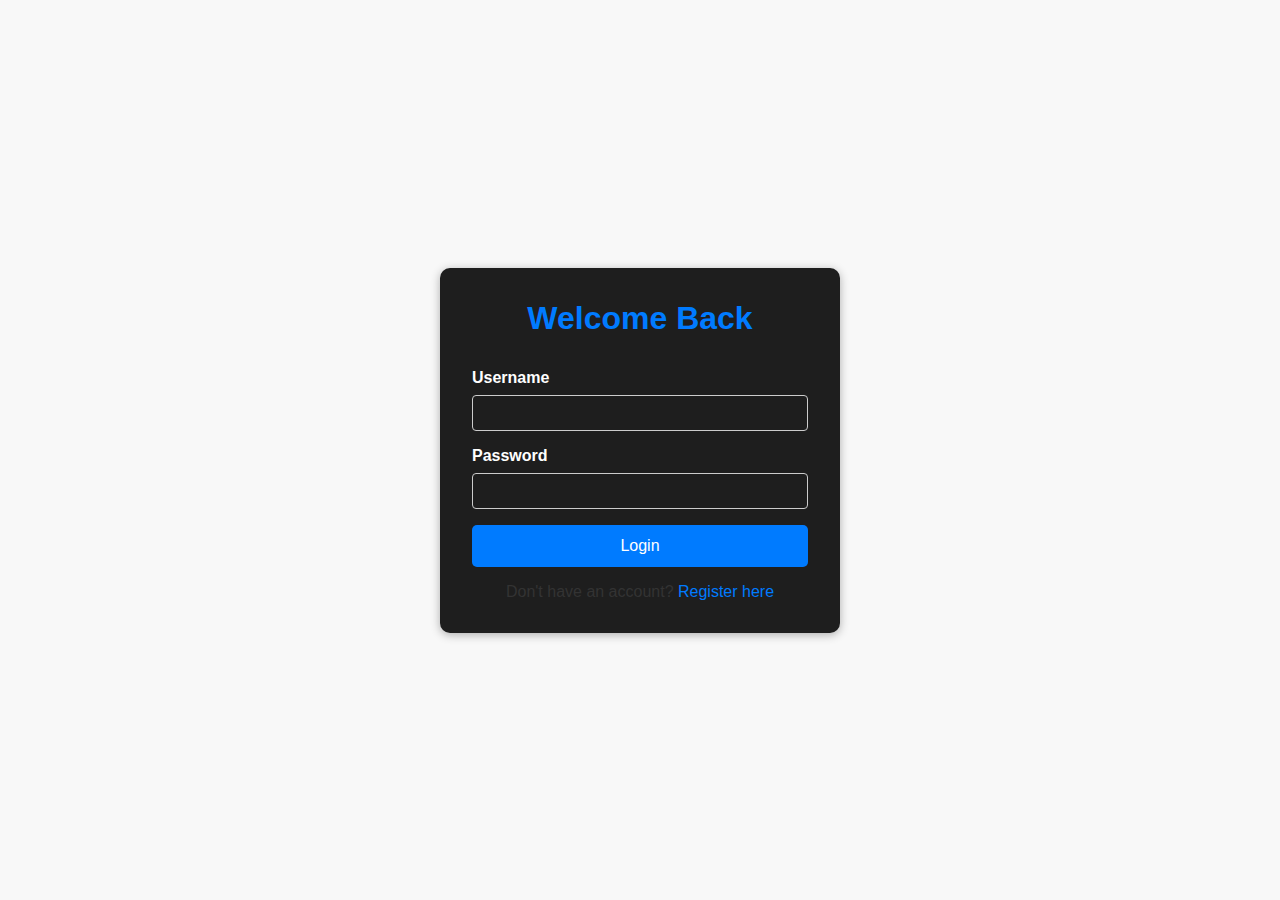
==== chat.html @ 68289ae3 "Files added" ====
<!DOCTYPE html>
<html lang="en">
<head>
    <meta charset="UTF-8">
    <meta name="viewport" content="width=device-width, initial-scale=1.0">
    <title>ZETA AI - Chat</title>
    <link rel="stylesheet" href="css/styles.css">
    <link rel="stylesheet" href="https://cdnjs.cloudflare.com/ajax/libs/font-awesome/6.0.0/css/all.min.css">
</head>
<body>
    <header>
        <button class="menu-toggle" id="menuToggle">
            <i class="fas fa-bars"></i>
        </button>
        <h1>ZETA AI Chat</h1>
        <div class="header-right">
            <button class="profile-btn">👤</button>
            <button id="logoutBtn">📤</button>
            <button id="theme-toggle">🌙</button>
        </div>
    </header>

    <aside class="menu" id="sideMenu">
        <h2>Menu</h2>
        <ul>
            <li><a href="index.html">🏠 Home</a></li>
            <li><a href="chat.html" class="active">💬 Chat</a></li>
            <li><a href="#">📊 Dashboard</a></li>
            <li><a href="#">⚙️ Settings</a></li>
        </ul>

        <div class="quick-tips">
            <h3>Quick Tips</h3>
            <ul class="tips-list">
                <li><i class="fas fa-info-circle"></i> Ask clear questions</li>
                <li><i class="fas fa-info-circle"></i> Use natural language</li>
                <li><i class="fas fa-info-circle"></i> Be specific</li>
            </ul>
        </div>
    </aside>

    <main class="chat-container">
        <div class="chat-header">
            <div class="chat-status">
                <span class="status-dot"></span>
                ZETA AI is ready
            </div>
        </div>

        <div class="messages" id="chatMessages">
            <div class="bot-message message">
                <div class="message-content">
                    👋 Hello! I'm your AI assistant. How can I help you today?
                </div>
            </div>
        </div>

        <div class="input-box">
            <button class="attachment-btn">
                <i class="fas fa-paperclip"></i>
            </button>
            <input type="text" id="userInput" placeholder="Type your message...">
            <button id="sendChatBtn">
                <i class="fas fa-paper-plane"></i>
            </button>
        </div>
    </main>

    <script src="js/auth.js"></script>
    <script src="js/theme.js"></script>
    <script src="js/menu.js"></script>
    <script src="js/script.js"></script>
</body>
</html>
---- css/styles.css ----
:root {
    --primary-color: #007bff;
    --primary-hover: #0056b3;
    --bg-color: #111111;
    --text-color: #ffffff;
    --element-bg: #1e1e1e;
    --border-color: #2d2d2d;
    --shadow: 0 2px 10px rgba(0, 0, 0, 0.3);
    --menu-bg: #1e1e1e;
    --menu-width: 250px;
    --header-height: 60px;
    --card-bg: #ffffff;
    --card-text: #333;
    --hero-text: #ffffff;
    --feature-icon: #007bff;
    --menu-hover: #404040;
    --input-bg: #ffffff;
    --input-text: #333;
}

/* Dark theme variables */
[data-theme="dark"] {
    --bg-color: #1a1a1a;
    --text-color: #ffffff;
    --element-bg: #2d2d2d;
    --border-color: #404040;
    --shadow: 0 2px 10px rgba(0, 0, 0, 0.3);
    --card-bg: #363636;
    --card-text: #ffffff;
    --hero-text: #ffffff;
    --feature-icon: #007bff;
    --menu-hover: #404040;
    --input-bg: #2d2d2d;
    --input-text: #ffffff;
}

/* General Styles */
* {
    margin: 0;
    padding: 0;
    box-sizing: border-box;
}

body {
    font-family: 'Arial', sans-serif;
    background-color: var(--bg-color);
    color: var(--text-color);
    min-height: 100vh;
}

/* Auth Pages (Login/Register) Styles */
.auth-container {
    display: flex;
    justify-content: center;
    align-items: center;
    min-height: 100vh;
    padding: 1rem;
}

.auth-box {
    background-color: var(--element-bg);
    padding: 2rem;
    border-radius: 10px;
    box-shadow: var(--shadow);
    width: 100%;
    max-width: 400px;
}

.auth-box h1 {
    text-align: center;
    margin-bottom: 2rem;
    color: var(--primary-color);
}

.form-group {
    margin-bottom: 1.5rem;
}

.form-group label {
    display: block;
    margin-bottom: 0.5rem;
    font-weight: bold;
}

.form-group input {
    width: 100%;
    padding: 0.75rem;
    border: 1px solid var(--border-color);
    border-radius: 5px;
    font-size: 1rem;
    background-color: var(--element-bg);
    color: var(--text-color);
}

.auth-btn {
    width: 100%;
    padding: 0.75rem;
    background-color: var(--primary-color);
    color: white;
    border: none;
    border-radius: 5px;
    cursor: pointer;
    font-size: 1rem;
    transition: background-color 0.3s;
}

.auth-btn:hover {
    background-color: var(--primary-hover);
}

.auth-link {
    text-align: center;
    margin-top: 1rem;
}

.auth-link a {
    color: var(--primary-color);
    text-decoration: none;
}

/* Chat Page Styles */
header {
    position: fixed;
    top: 0;
    left: 0;
    right: 0;
    height: var(--header-height);
    background-color: var(--element-bg);
    padding: 0 20px;
    display: flex;
    justify-content: space-between;
    align-items: center;
    z-index: 1000;
    border-bottom: 1px solid var(--border-color);
}

header h1 {
    font-size: 1.5rem;
    color: var(--primary-color);
}

.header-right {
    display: flex;
    gap: 15px;
}

.header-right button {
    background: none;
    border: none;
    color: var(--text-color);
    font-size: 1.2rem;
    cursor: pointer;
    padding: 0.5rem;
}

.chat-container {
    margin-left: var(--menu-width);
    margin-top: var(--header-height);
    height: calc(100vh - var(--header-height));
    display: flex;
    flex-direction: column;
    background-color: var(--bg-color);
}

/* Add your existing chat styles here */

* {
    margin: 0;
    padding: 0;
    box-sizing: border-box;
    font-family: 'Poppins', sans-serif;
}

body {
    background: #f8f8f8;
    color: #333;
    transition: all 0.3s ease;
}

/* Dark Mode */
body.dark-mode {
    background: #121212;
    color: #fff;
    .features{
        .feature {
            background: #1e1e1e;
            box-shadow: 0 2px 4px rgba(255, 255, 255, 0.1);
        }
    }
}

/* Header Styles */
header {
    display: flex;
    justify-content: space-between;
    align-items: center;
    padding: 1rem 2rem;
    background: #6c43ff;
    color: white;
    position: relative;
}

.header-right {
    display: flex;
    align-items: center;
    gap: 1rem;
}

#theme-toggle, .profile-btn {
    background: transparent;
    border: none;
    font-size: 1.5rem;
    cursor: pointer;
    color: white;
    padding: 8px;
    border-radius: 50%;
    transition: all 0.3s ease;
}

#theme-toggle:hover, .profile-btn:hover {
    background: rgba(255, 255, 255, 0.15);
}

/* Features Section */
.features {
    display: flex;
    flex-wrap: wrap;
    justify-content: center;
    gap: 2rem;
    padding: 2rem;
    max-width: 1200px;
    margin: 0 auto;
}

.feature {
    flex: 1;
    min-width: 300px;
    max-width: 350px;
    background: white;
    padding: 1.5rem;
    border-radius: 12px;
    cursor: pointer;
    box-shadow: 0 4px 6px rgba(0,0,0,0.1);
}

.feature h2 {
    margin-bottom: 1rem;
}

.feature ul {
    list-style: none;
    padding-left: 0;
}

.feature li {
    margin: 0.5rem 0;
}

.feature:hover {
    transition: all 0.25s ease;
    transform: translateY(-8px);
}

.profile-btn i {
    font-size: 1.2rem;
}

/* Chat Container */
.chat-container {
    display: flex;
    height: 80vh;
    width: 90%;
    margin: 2rem auto;
    border-radius: 15px;
    overflow: hidden;
    box-shadow: 0 4px 6px rgba(0,0,0,0.1);
}

/* Menu Styles */
.menu {
    position: fixed;
    top: var(--header-height);
    left: 0;
    width: var(--menu-width);
    height: calc(100vh - var(--header-height));
    background-color: var(--menu-bg);
    padding: 20px;
    overflow-y: auto;
    border-right: 1px solid var(--border-color);
}

.menu h2 {
    color: var(--primary-color);
    margin-bottom: 20px;
}

.menu ul {
    list-style: none;
    padding: 0;
    margin: 0;
}

.menu li {
    margin-bottom: 10px;
}

.menu a {
    display: flex;
    align-items: center;
    padding: 12px 15px;
    color: var(--text-color);
    text-decoration: none;
    border-radius: 8px;
    transition: background-color 0.3s;
}

.menu a.active {
    background-color: var(--primary-color);
}

/* Chat Messages */
.chatbox {
    flex: 1;
    margin-left: var(--menu-width);
    display: flex;
    flex-direction: column;
    background-color: var(--element-bg);
}

.messages {
    flex: 1;
    overflow-y: auto;
    padding: 20px;
}

.message {
    max-width: 70%;
    margin-bottom: 20px;
}

.user-message {
    align-self: flex-end;
    background-color: var(--primary-color);
    color: white;
    border-radius: 15px 15px 0 15px;
}

.bot-message {
    align-self: flex-start;
    background-color: var(--element-bg);
}

.message-content {
    line-height: 1.5;
}

/* Input Box */
.input-box {
    background-color: var(--element-bg);
    padding: 20px;
    border-top: 1px solid var(--border-color);
    display: flex;
    gap: 10px;
}

.input-box input {
    flex: 1;
    padding: 12px;
    border: 1px solid var(--border-color);
    border-radius: 8px;
    background-color: var(--bg-color);
    color: var(--text-color);
}

.input-box button {
    padding: 12px 24px;
    background-color: var(--primary-color);
    color: white;
    border: none;
    border-radius: 8px;
    cursor: pointer;
}

/* Dark Mode Adjustments */
body.dark-mode header {
    background: #1a1a1a;
}

body.dark-mode .chatbox {
    background: #1e1e1e;
}

body.dark-mode .bot-message {
    background: #2d2d2d;
    color: #fff;
}

body.dark-mode .input-box {
    background: #1e1e1e;
    border-color: #333;
}

/* Markdown Styling */
.message-content pre {
    background: #f4f4f4;
    padding: 1rem;
    border-radius: 8px;
    overflow-x: auto;
    margin: 1rem 0;
}

.message-content code {
    font-family: 'Courier New', monospace;
    font-size: 0.9em;
}

.message-content strong {
    font-weight: 600;
}

.message-content em {
    font-style: italic;
}

body.dark-mode .message-content pre {
    background: #252526;
    color: #d4d4d4;
}

/* Start Chat Button */
.start-chat-btn {
    display: block;
    width: 200px;
    margin: 2rem auto;
    padding: 1rem;
    text-align: center;
    background: #6c43ff;
    color: white;
    text-decoration: none;
    border-radius: 8px;
    transition: background 0.3s;
}

.start-chat-btn:hover {
    background: #5734cc;
}

.login-container {
    display: flex;
    justify-content: center;
    align-items: center;
    min-height: 100vh;
    background-color: var(--bg-color);
}

.login-box {
    background-color: var(--element-bg);
    padding: 2rem;
    border-radius: 8px;
    box-shadow: 0 2px 10px rgba(0, 0, 0, 0.1);
    width: 100%;
    max-width: 400px;
}

.form-group {
    margin-bottom: 1rem;
}

.form-group label {
    display: block;
    margin-bottom: 0.5rem;
    color: var(--text-color);
}

.form-group input {
    width: 100%;
    padding: 0.5rem;
    border: 1px solid #ccc;
    border-radius: 4px;
    font-size: 1rem;
}

.login-btn {
    width: 100%;
    padding: 0.75rem;
    background-color: #007bff;
    color: white;
    border: none;
    border-radius: 4px;
    cursor: pointer;
    font-size: 1rem;
}

.login-btn:hover {
    background-color: #0056b3;
}

.register-link {
    text-align: center;
    margin-top: 1rem;
}

/* Animations */
@keyframes fadeIn {
    from {
        opacity: 0;
        transform: translateY(10px);
    }
    to {
        opacity: 1;
        transform: translateY(0);
    }
}

/* Responsive Design */
@media (max-width: 768px) {
    :root {
        --menu-width: 0;
    }

    .menu {
        transform: translateX(-100%);
        transition: transform 0.3s ease;
    }

    .menu.active {
        transform: translateX(0);
        width: 250px;
    }

    .home-container, .chat-container {
        margin-left: 0;
    }

    .menu-toggle {
        display: block;
    }

    .features-grid {
        grid-template-columns: 1fr;
        padding: 1rem;
    }
}

@media (max-width: 480px) {
    .header-right {
        gap: 0.5rem;
    }

    .input-box {
        padding: 0.5rem;
    }

    .input-box input {
        padding: 0.5rem;
    }

    .input-box button {
        padding: 0.5rem 1rem;
    }

    .message {
        max-width: 90%;
    }
}

/* Loading Animation */
.loading {
    display: inline-block;
    position: relative;
    width: 64px;
    height: 64px;
}

.loading div {
    position: absolute;
    background: var(--primary-color);
    opacity: 1;
    border-radius: 50%;
    animation: loading 1.4s cubic-bezier(0, 0.2, 0.8, 1) infinite;
}

@keyframes loading {
    0% {
        top: 28px;
        left: 28px;
        width: 0;
        height: 0;
        opacity: 1;
    }
    100% {
        top: -1px;
        left: -1px;
        width: 58px;
        height: 58px;
        opacity: 0;
    }
}

/* Theme Toggle Animation */
#theme-toggle {
    transition: transform 0.3s ease;
}

#theme-toggle:hover {
    transform: rotate(45deg);
}

/* Error Message Styles */
.error-message {
    background-color: #ff4444;
    color: white;
    padding: 0.75rem;
    border-radius: 5px;
    margin-bottom: 1rem;
    animation: fadeIn 0.3s ease;
}

/* Success Message Styles */
.success-message {
    background-color: #00C851;
    color: white;
    padding: 0.75rem;
    border-radius: 5px;
    margin-bottom: 1rem;
    animation: fadeIn 0.3s ease;
}

/* Mobile Menu Toggle */
.menu-toggle {
    display: none;
    font-size: 1.5rem;
    cursor: pointer;
    padding: 0.5rem;
    color: var(--text-color);
    border: none;
    background: none;
    z-index: 1000;
}

/* Hero Section */
.hero-section {
    text-align: center;
    padding: 60px 20px;
    background: linear-gradient(to right, var(--primary-color), var(--primary-hover));
    color: var(--hero-text);
    border-radius: 12px;
    margin-bottom: 2rem;
}

.hero-text {
    font-size: 1.2rem;
    margin: 1rem 0 2rem;
}

.cta-button {
    display: inline-flex;
    align-items: center;
    gap: 0.5rem;
    padding: 1rem 2rem;
    background-color: white;
    color: var(--primary-color);
    text-decoration: none;
    border-radius: 25px;
    font-weight: bold;
    transition: transform 0.3s;
}

.cta-button:hover {
    transform: translateY(-2px);
}

/* Features Grid */
.features-grid {
    display: grid;
    grid-template-columns: repeat(auto-fit, minmax(300px, 1fr));
    gap: 20px;
    margin-top: 30px;
}

.feature-card {
    background-color: var(--element-bg);
    padding: 30px;
    border-radius: 12px;
    text-align: center;
}

.feature-card i {
    font-size: 2.5rem;
    color: var(--feature-icon);
    margin-bottom: 1rem;
}

.feature-card h3 {
    color: var(--card-text);
    margin: 1rem 0;
}

.feature-card p {
    color: var(--card-text);
}

/* Info Section */
.info-section {
    padding: 2rem 0;
}

.info-grid {
    display: grid;
    grid-template-columns: repeat(auto-fit, minmax(300px, 1fr));
    gap: 2rem;
    margin-top: 2rem;
}

.info-item {
    background-color: var(--card-bg);
    color: var(--card-text);
    padding: 2rem;
    border-radius: 10px;
    box-shadow: var(--shadow);
}

.info-item h3 {
    color: var(--card-text);
    margin-bottom: 1rem;
}

/* Chat Enhancements */
.chat-header {
    padding: 1rem;
    background-color: var(--element-bg);
    border-bottom: 1px solid var(--border-color);
}

.chat-status {
    display: flex;
    align-items: center;
    gap: 0.5rem;
}

.status-dot {
    width: 8px;
    height: 8px;
    background-color: #00C851;
    border-radius: 50%;
}

.chat-info {
    margin-top: 2rem;
    padding: 1rem;
    border-top: 1px solid var(--border-color);
    color: var(--text-color);
}

.tips-list {
    list-style: none;
    margin-top: 1rem;
}

.tips-list li {
    display: flex;
    align-items: center;
    gap: 0.5rem;
    margin-bottom: 0.5rem;
    font-size: 0.9rem;
    color: var(--text-color);
}

.bot-header {
    display: flex;
    align-items: center;
    gap: 0.5rem;
    margin-bottom: 0.5rem;
    font-weight: bold;
    color: var(--primary-color);
}

.attachment-btn {
    background: none;
    border: none;
    color: var(--text-color);
    cursor: pointer;
    padding: 0.5rem;
}

/* Responsive Design */
@media (max-width: 768px) {
    .menu-toggle {
        display: block;
    }

    .menu {
        position: fixed;
        left: -100%;
        top: 70px; /* Height of header */
        width: 250px;
        height: calc(100vh - 70px);
        z-index: 1000;
        transition: left 0.3s ease;
    }

    .menu.active {
        left: 0;
    }

    .chatbox, .main-content {
        margin-left: 0;
        width: 100%;
    }

    .features-grid {
        grid-template-columns: 1fr;
    }

    .hero-section {
        padding: 2rem 1rem;
    }
}

@media (max-width: 480px) {
    .hero-text {
        font-size: 1rem;
    }

    .cta-button {
        padding: 0.75rem 1.5rem;
    }

    .feature-card {
        padding: 1.5rem;
    }

    .info-item {
        padding: 1.5rem;
    }
}

/* Add smooth transition for theme changes */
body * {
    transition: background-color 0.3s, color 0.3s;
}

/* Update header and menu styles */
header {
    background-color: var(--element-bg);
    color: var(--text-color);
}

.menu {
    background-color: var(--element-bg);
    color: var(--text-color);
}

.menu a {
    color: var(--text-color);
}

/* Update input styles */
input, textarea {
    background-color: var(--bg-color);
    color: var(--text-color);
    border: 1px solid var(--border-color);
}

/* Update button styles */
.header-right button {
    color: var(--text-color);
}

#theme-toggle {
    cursor: pointer;
    transition: transform 0.3s ease;
}

#theme-toggle:hover {
    transform: rotate(45deg);
}
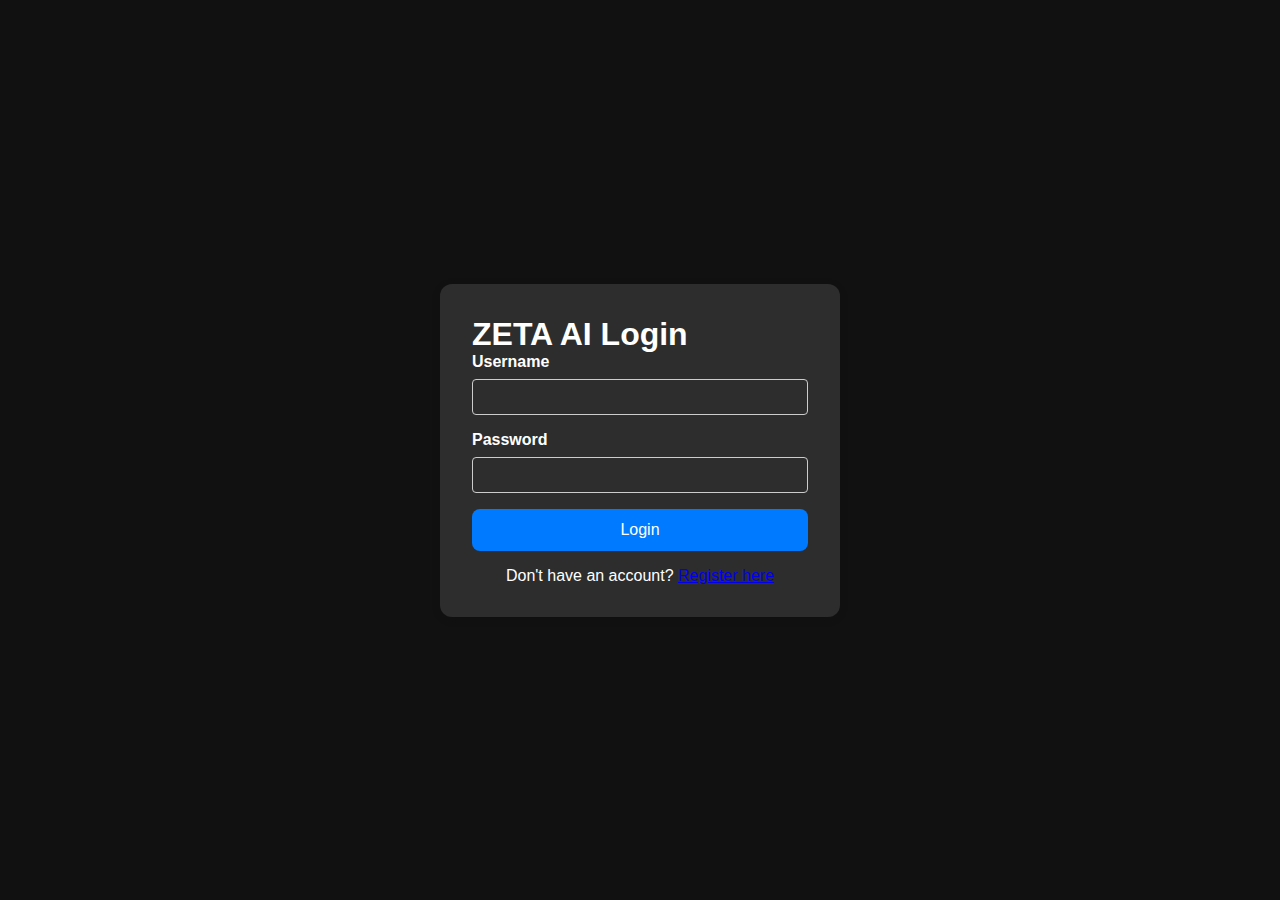
==== commit b7a70a5e: "Files modified" ====
--- a/chat.html
+++ b/chat.html
@@ -1,74 +1,74 @@
 <!DOCTYPE html>
-<html lang="en">
+<html lang="en" data-theme="dark">
 <head>
     <meta charset="UTF-8">
     <meta name="viewport" content="width=device-width, initial-scale=1.0">
-    <title>ZETA AI - Chat</title>
+    <title>ZETA AI Chat</title>
     <link rel="stylesheet" href="css/styles.css">
-    <link rel="stylesheet" href="https://cdnjs.cloudflare.com/ajax/libs/font-awesome/6.0.0/css/all.min.css">
 </head>
 <body>
-    <header>
-        <button class="menu-toggle" id="menuToggle">
-            <i class="fas fa-bars"></i>
-        </button>
-        <h1>ZETA AI Chat</h1>
-        <div class="header-right">
-            <button class="profile-btn">👤</button>
-            <button id="logoutBtn">📤</button>
-            <button id="theme-toggle">🌙</button>
-        </div>
-    </header>
+    <div class="app-container">
+        <aside class="sidebar">
+            <h2 class="menu-title">Menu</h2>
+            <nav>
+                <ul>
+                    <li><a href="index.html">🏠 Home</a></li>
+                    <li><a href="chat.html" class="active">💬 Chat</a></li>
+                    <li><a href="#">📊 Dashboard</a></li>
+                    <li><a href="#">⚙️ Settings</a></li>
+                </ul>
+            </nav>
 
-    <aside class="menu" id="sideMenu">
-        <h2>Menu</h2>
-        <ul>
-            <li><a href="index.html">🏠 Home</a></li>
-            <li><a href="chat.html" class="active">💬 Chat</a></li>
-            <li><a href="#">📊 Dashboard</a></li>
-            <li><a href="#">⚙️ Settings</a></li>
-        </ul>
+            <div class="quick-tips">
+                <h3>Quick Tips</h3>
+                <ul>
+                    <li>ℹ️ Ask clear questions</li>
+                    <li>ℹ️ Use natural language</li>
+                    <li>ℹ️ Be specific</li>
+                </ul>
+            </div>
+        </aside>
 
-        <div class="quick-tips">
-            <h3>Quick Tips</h3>
-            <ul class="tips-list">
-                <li><i class="fas fa-info-circle"></i> Ask clear questions</li>
-                <li><i class="fas fa-info-circle"></i> Use natural language</li>
-                <li><i class="fas fa-info-circle"></i> Be specific</li>
-            </ul>
-        </div>
-    </aside>
+        <main class="main-content">
+            <header>
+                <h1>ZETA AI Chat</h1>
+                <div class="header-right">
+                    <button class="profile-btn">A</button>
+                    <button class="notification-btn">📫</button>
+                    <button id="theme-toggle">🌙</button>
+                </div>
+            </header>
 
-    <main class="chat-container">
-        <div class="chat-header">
-            <div class="chat-status">
-                <span class="status-dot"></span>
-                ZETA AI is ready
-            </div>
-        </div>
+            <div class="chat-container">
+                <div class="chat-messages">
+                    <div class="message bot-message">
+                        <div class="message-content">
+                            👋 Hello! I'm your AI assistant. How can I help you today?
+                        </div>
+                    </div>
+                </div>
 
-        <div class="messages" id="chatMessages">
-            <div class="bot-message message">
-                <div class="message-content">
-                    👋 Hello! I'm your AI assistant. How can I help you today?
+                <div class="chat-input">
+                    <input 
+                        type="text" 
+                        id="messageInput" 
+                        placeholder="Type your message..." 
+                        autocomplete="off"
+                        spellcheck="true"
+                    >
+                    <button id="sendButton">
+                        <svg width="24" height="24" viewBox="0 0 24 24" fill="none" stroke="currentColor">
+                            <path d="M22 2L11 13" stroke-width="2" stroke-linecap="round" stroke-linejoin="round"/>
+                            <path d="M22 2L15 22L11 13L2 9L22 2Z" stroke-width="2" stroke-linecap="round" stroke-linejoin="round"/>
+                        </svg>
+                    </button>
                 </div>
             </div>
-        </div>
-
-        <div class="input-box">
-            <button class="attachment-btn">
-                <i class="fas fa-paperclip"></i>
-            </button>
-            <input type="text" id="userInput" placeholder="Type your message...">
-            <button id="sendChatBtn">
-                <i class="fas fa-paper-plane"></i>
-            </button>
-        </div>
-    </main>
+        </main>
+    </div>
 
     <script src="js/auth.js"></script>
     <script src="js/theme.js"></script>
-    <script src="js/menu.js"></script>
-    <script src="js/script.js"></script>
+    <script src="js/chat.js"></script>
 </body>
 </html>--- a/css/styles.css
+++ b/css/styles.css
@@ -16,22 +16,49 @@
     --menu-hover: #404040;
     --input-bg: #ffffff;
     --input-text: #333;
+    --sidebar-width: 250px;
+    --header-bg: #1e1e1e;
+    --sidebar-bg: #1e1e1e;
 }
 
 /* Dark theme variables */
 [data-theme="dark"] {
-    --bg-color: #1a1a1a;
+    --bg-color: #111111;
     --text-color: #ffffff;
     --element-bg: #2d2d2d;
-    --border-color: #404040;
+    --border-color: #333333;
     --shadow: 0 2px 10px rgba(0, 0, 0, 0.3);
-    --card-bg: #363636;
+    --card-bg: #2d2d2d;
     --card-text: #ffffff;
     --hero-text: #ffffff;
     --feature-icon: #007bff;
-    --menu-hover: #404040;
+    --menu-hover: #2d2d2d;
     --input-bg: #2d2d2d;
     --input-text: #ffffff;
+    --sidebar-bg: #1e1e1e;
+    --header-bg: #1e1e1e;
+    --feature-card-bg: #2d2d2d;
+    --feature-text: #ffffff;
+}
+
+/* Light theme variables */
+[data-theme="light"] {
+    --bg-color: #f5f5f5;
+    --text-color: #333333;
+    --element-bg: #ffffff;
+    --border-color: #e0e0e0;
+    --shadow: 0 2px 10px rgba(0, 0, 0, 0.3);
+    --card-bg: #ffffff;
+    --card-text: #333333;
+    --hero-text: #ffffff;
+    --feature-icon: #007bff;
+    --menu-hover: #f0f0f0;
+    --input-bg: #ffffff;
+    --input-text: #333333;
+    --sidebar-bg: #ffffff;
+    --header-bg: #ffffff;
+    --feature-card-bg: #ffffff;
+    --feature-text: #333333;
 }
 
 /* General Styles */
@@ -39,6 +66,7 @@
     margin: 0;
     padding: 0;
     box-sizing: border-box;
+    transition: background-color 0.3s, color 0.3s, border-color 0.3s;
 }
 
 body {
@@ -125,7 +153,7 @@
     left: 0;
     right: 0;
     height: var(--header-height);
-    background-color: var(--element-bg);
+    background-color: var(--header-bg);
     padding: 0 20px;
     display: flex;
     justify-content: space-between;
@@ -283,7 +311,7 @@
     left: 0;
     width: var(--menu-width);
     height: calc(100vh - var(--header-height));
-    background-color: var(--menu-bg);
+    background-color: var(--sidebar-bg);
     padding: 20px;
     overflow-y: auto;
     border-right: 1px solid var(--border-color);
@@ -318,6 +346,10 @@
     background-color: var(--primary-color);
 }
 
+.menu a:hover {
+    background-color: var(--menu-hover);
+}
+
 /* Chat Messages */
 .chatbox {
     flex: 1;
@@ -347,7 +379,7 @@
 
 .bot-message {
     align-self: flex-start;
-    background-color: var(--element-bg);
+    background-color: var(--card-bg);
 }
 
 .message-content {
@@ -679,10 +711,11 @@
 }
 
 .feature-card {
-    background-color: var(--element-bg);
-    padding: 30px;
+    background-color: var(--feature-card-bg);
+    padding: 24px;
     border-radius: 12px;
     text-align: center;
+    color: var(--feature-text);
 }
 
 .feature-card i {
@@ -692,12 +725,12 @@
 }
 
 .feature-card h3 {
-    color: var(--card-text);
-    margin: 1rem 0;
+    color: var(--feature-text);
+    margin: 16px 0;
 }
 
 .feature-card p {
-    color: var(--card-text);
+    color: var(--feature-text);
 }
 
 /* Info Section */
@@ -835,6 +868,89 @@
     }
 }
 
+/* Chat Input Styles */
+.chat-input {
+    position: fixed;
+    bottom: 0;
+    right: 0;
+    left: var(--menu-width);
+    padding: 20px;
+    background-color: var(--sidebar-bg);
+    border-top: 1px solid var(--border-color);
+    display: flex;
+    gap: 12px;
+    z-index: 100;
+}
+
+.chat-input input {
+    flex: 1;
+    padding: 12px 16px;
+    border: 1px solid var(--border-color);
+    border-radius: 8px;
+    background-color: var(--input-bg);
+    color: var(--input-text);
+    font-size: 1rem;
+}
+
+.chat-input input::placeholder {
+    color: var(--text-color);
+    opacity: 0.6;
+}
+
+/* Messages Area */
+.chat-messages {
+    padding: 20px;
+    margin-bottom: 80px; /* Space for fixed input */
+    overflow-y: auto;
+    height: calc(100vh - var(--header-height) - 80px);
+}
+
+.message {
+    max-width: 70%;
+    margin-bottom: 16px;
+    padding: 12px 16px;
+    border-radius: 12px;
+    color: var(--text-color);
+}
+
+.bot-message {
+    background-color: var(--card-bg);
+    align-self: flex-start;
+}
+
+/* Menu Styles */
+.menu {
+    background-color: var(--sidebar-bg);
+    color: var(--text-color);
+}
+
+.menu a {
+    color: var(--text-color);
+}
+
+.menu a:hover {
+    background-color: var(--menu-hover);
+}
+
+/* Quick Tips */
+.quick-tips {
+    color: var(--text-color);
+}
+
+.quick-tips li {
+    color: var(--text-color);
+}
+
+/* Header */
+header {
+    background-color: var(--header-bg);
+    border-bottom: 1px solid var(--border-color);
+}
+
+.header-right button {
+    color: var(--text-color);
+}
+
 /* Add smooth transition for theme changes */
 body * {
     transition: background-color 0.3s, color 0.3s;
@@ -874,4 +990,140 @@
 
 #theme-toggle:hover {
     transform: rotate(45deg);
+}
+
+/* App Container */
+.app-container {
+    display: flex;
+    min-height: 100vh;
+}
+
+/* Sidebar Styles */
+.sidebar {
+    width: var(--sidebar-width);
+    background-color: var(--sidebar-bg);
+    border-right: 1px solid var(--border-color);
+    padding: 20px;
+    position: fixed;
+    height: 100vh;
+    overflow-y: auto;
+}
+
+.menu-title {
+    color: var(--primary-color);
+    margin-bottom: 20px;
+}
+
+.sidebar nav ul {
+    list-style: none;
+}
+
+.sidebar nav a {
+    display: flex;
+    align-items: center;
+    padding: 12px 16px;
+    color: var(--text-color);
+    text-decoration: none;
+    border-radius: 8px;
+    margin-bottom: 8px;
+}
+
+.sidebar nav a.active {
+    background-color: var(--primary-color);
+    color: white;
+}
+
+/* Main Content */
+.main-content {
+    flex: 1;
+    margin-left: var(--sidebar-width);
+}
+
+/* Quick Tips */
+.quick-tips {
+    margin-top: 40px;
+    padding-top: 20px;
+    border-top: 1px solid var(--border-color);
+}
+
+.quick-tips h3 {
+    margin-bottom: 16px;
+}
+
+.quick-tips ul {
+    list-style: none;
+}
+
+.quick-tips li {
+    margin-bottom: 12px;
+    display: flex;
+    align-items: center;
+    gap: 8px;
+}
+
+/* Add these to your existing styles */
+.message {
+    max-width: 70%;
+    margin-bottom: 16px;
+    padding: 12px 16px;
+    border-radius: 12px;
+}
+
+.user-message {
+    background-color: var(--primary-color);
+    color: white;
+    align-self: flex-end;
+    margin-left: auto;
+}
+
+.bot-message {
+    background-color: var(--card-bg);
+    color: var(--text-color);
+    align-self: flex-start;
+}
+
+.chat-messages {
+    display: flex;
+    flex-direction: column;
+    padding: 20px;
+    margin-bottom: 80px;
+    overflow-y: auto;
+    height: calc(100vh - var(--header-height) - 80px);
+}
+
+/* Login styles */
+.login-container {
+    display: flex;
+    justify-content: center;
+    align-items: center;
+    min-height: 100vh;
+    background-color: var(--bg-color);
+}
+
+.login-box {
+    background-color: var(--card-bg);
+    padding: 2rem;
+    border-radius: 12px;
+    width: 100%;
+    max-width: 400px;
+    color: var(--text-color);
+}
+
+.login-btn {
+    width: 100%;
+    padding: 12px;
+    background-color: var(--primary-color);
+    color: white;
+    border: none;
+    border-radius: 8px;
+    cursor: pointer;
+    font-size: 1rem;
+}
+
+.error-message {
+    background-color: #ff4444;
+    color: white;
+    padding: 10px;
+    border-radius: 4px;
+    margin-bottom: 1rem;
 }